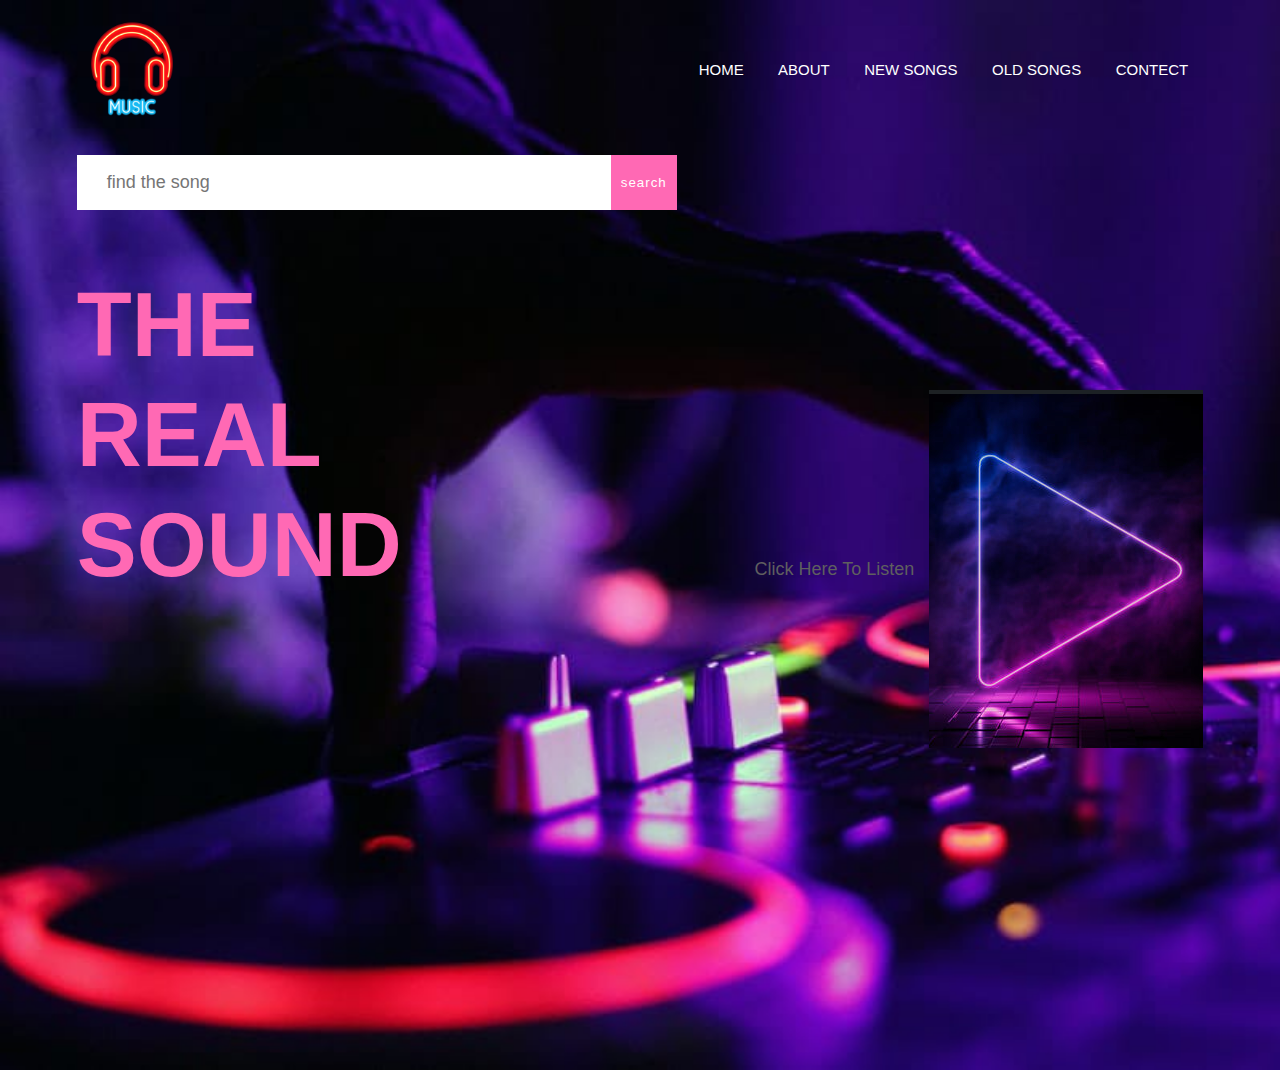
==== index.html @ f8a1102d "Add files via upload" ====
<!DOCTYPE html>
<html lang="en">
<head>
    <meta charset="UTF-8">
    <meta http-equiv="X-UA-Compatible" content="IE=edge">
    <meta name="viewport" content="width=device-width, initial-scale=1.0">
    <title>Document</title>
    <link rel="stylesheet" href="style.css">
</head>
<body>
    
    <div class="navbar">
        <img src="media/logo.png" class="logo">
        <ul>
            <li><a href="#">HOME</a></li>
            <li><a href="#">ABOUT</a></li> 
            <li><a href="#">NEW SONGS</a></li>
            <li><a href="#">OLD SONGS</a></li>
            <li><a href="https://api.whatsapp.com/send/?phone=7203940757&text&type=phone_number&app_absent=0">CONTECT</a></li>
        </ul>
    </div>
    <div class="container">
        <form>
            <input type="text" placeholder=" find the song" >
            <button type="submit">search</button>
        </form>
    </div>
    <div class="content">
        <div class="left-col">
            <h1>THE<br> REAL<br> SOUND</h1>
        </div>
        <div class="right-col">
            <p>Click Here To Listen</p>
            <img src="media/play4.png">
        </div>
    </div>

    </div>
</body>
</html>
---- style.css ----
*{
    margin:0;
    padding:0;
    font-family:sans-serif;
}

body{
    background-image: url(media/image.jpg);
    background-size: cover;
}
.container{
    width:88%;
    height:100vh;
    align-items:center;
    justify-content:space-between;
    padding:15px 0;
    margin:auto;
    font-size: 50px;
    border-radius: 30px;
}


form{
    width:600px;
    height:55px;
    display:flex;
    background:blue;
   
}
form input{
    flex:1;
    border:none;
    outline:none;
    padding-left: 25px;
    font-size: 18px;

}
form button{
    background:hotpink;
    padding:10px;
    border:none;
    outline:none;
    color:#fff;
    letter-spacing:1px;
    cursor:pointer ;
    
}
.navbar{
    width:88%;
    margin:auto;
    padding:15px 0;
    display:flex;
    align-items:center;
    justify-content: space-between;
}
.logo{
    width:110px;
    cursor:pointer;
}
.navbar ul li{
    list-style:none;
    display:inline-block;
    margin:0 15px;
}
.navbar ul li a{
    text-decoration: none;
    color:white;
    font-size: 15px;
    transition: 0.3s;
}
.navbar ul li a:hover{
    text-decoration: none;
    color:hotpink;
    font-size: 15px;
}
.content{
    width:100%;
    position: absolute;
    top:30%;
}
.left-col{
    margin-left: 6%;

}
.left-col h1{
    font-size:90px;
    color:hotpink;
    line-height:110px;
    float:left;
}
.right-col{
    float:right;
    margin-right:6%;
    margin-top:center;
}
.right-col p{
    font-size:18px;
    color:#5f5f5f;
    font-weight:400px;
    margin-right:15px;

}
.right-col{
    float:right;
    margin-right:6%;
    margin-top:120px;
    display:flex;
    align-items:center;
}
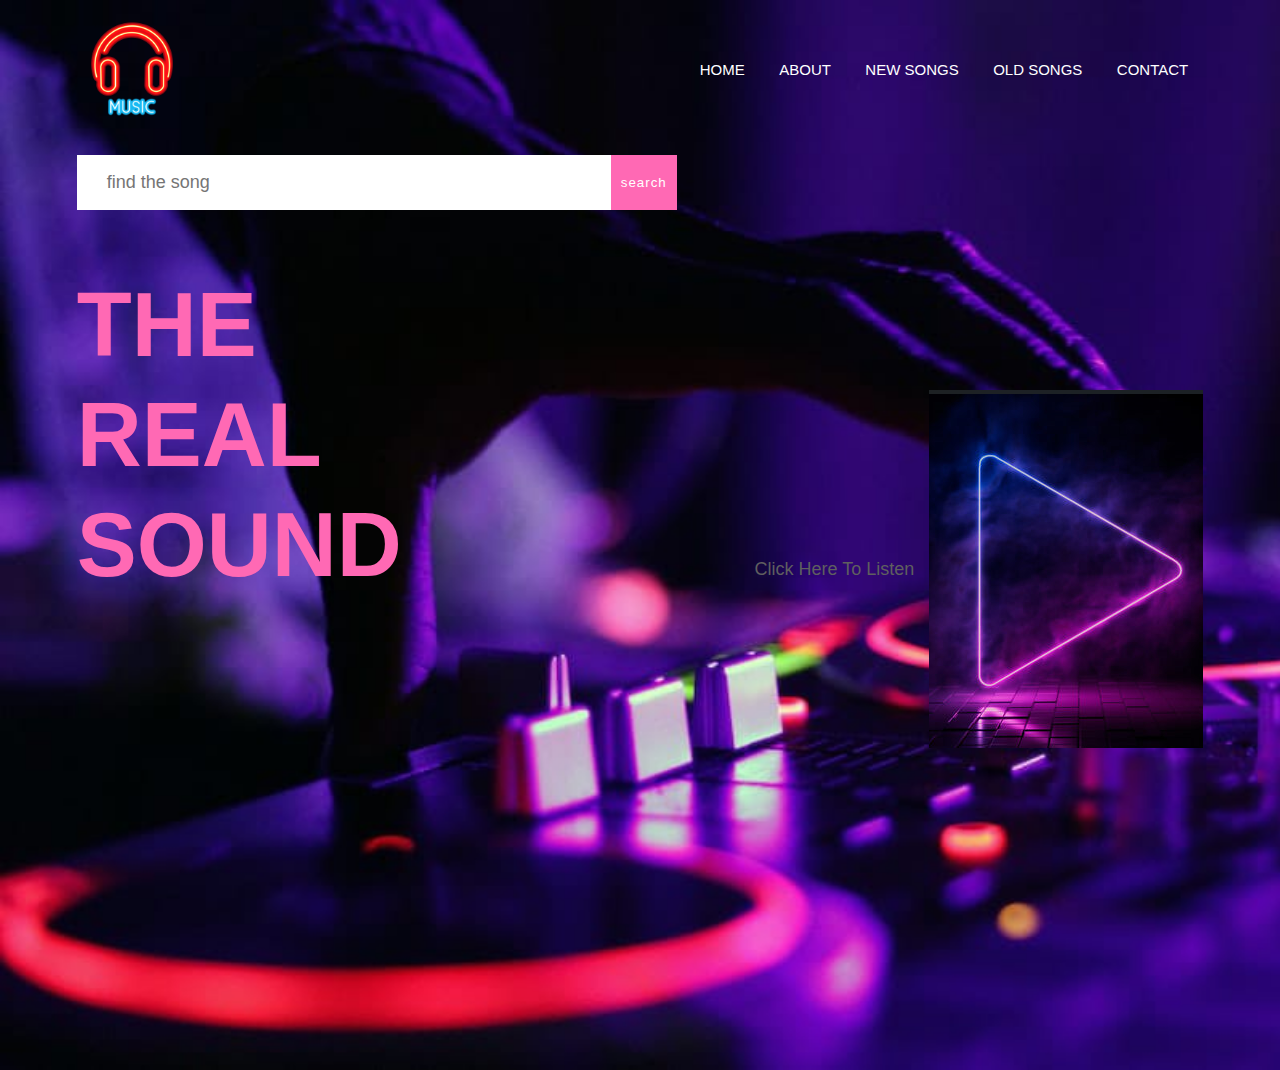
==== commit bbf744d7: "Update index.html" ====
--- a/index.html
+++ b/index.html
@@ -16,7 +16,7 @@
             <li><a href="#">ABOUT</a></li> 
             <li><a href="#">NEW SONGS</a></li>
             <li><a href="#">OLD SONGS</a></li>
-            <li><a href="https://api.whatsapp.com/send/?phone=7203940757&text&type=phone_number&app_absent=0">CONTECT</a></li>
+            <li><a href="https://api.whatsapp.com/send/?phone=7203940757&text&type=phone_number&app_absent=0">CONTACT</a></li>
         </ul>
     </div>
     <div class="container">
@@ -37,4 +37,4 @@
 
     </div>
 </body>
-</html>+</html>
